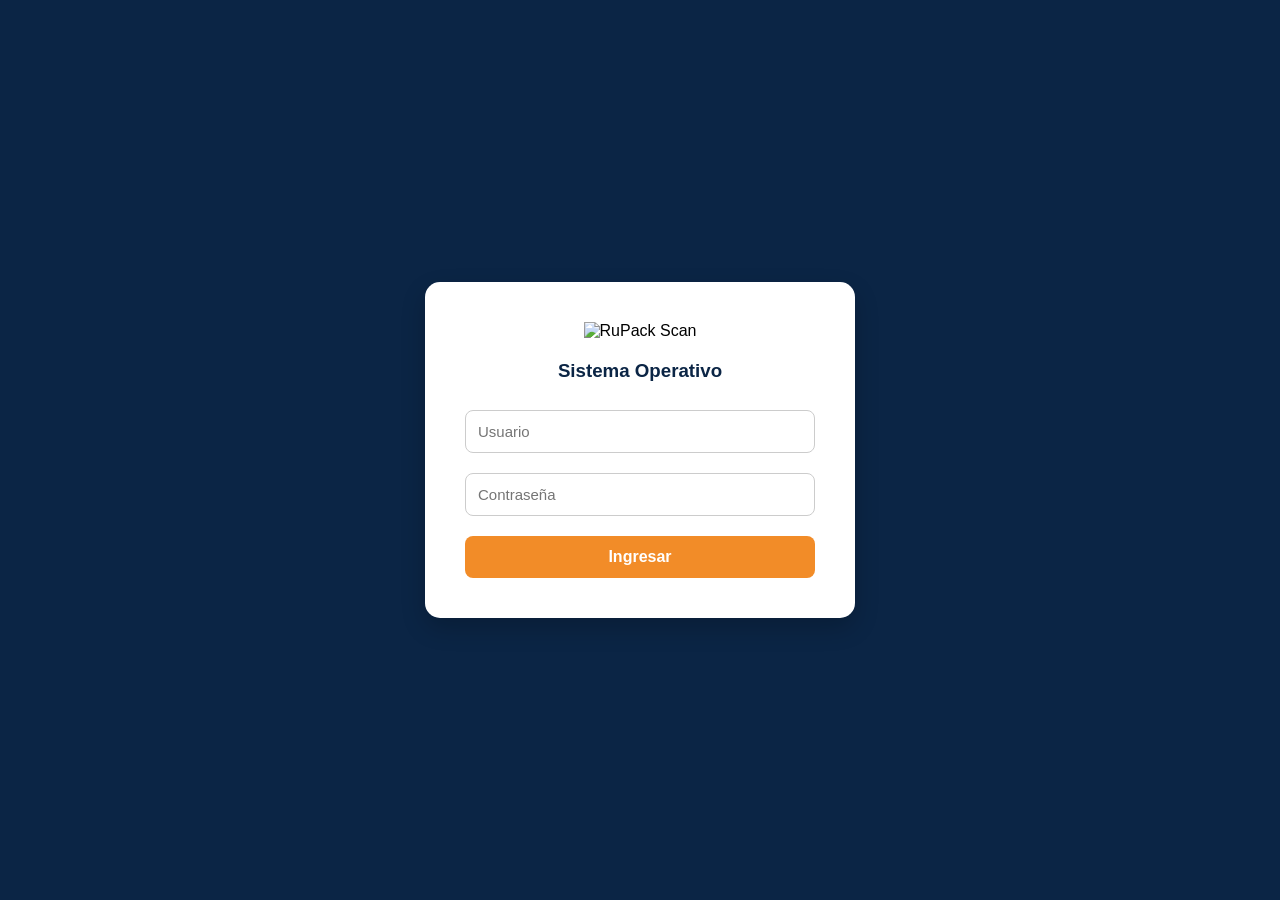
==== acceso-rp.html @ 5d5765ef "Agregando sistema RuPack Scan y API" ====
<!DOCTYPE html>
<html lang="es">
<head>
    <meta charset="UTF-8">
    <meta name="viewport" content="width=device-width, initial-scale=1.0">
    <title>RuPack - Acceso</title>
    <style>
        body { font-family: 'Inter', sans-serif; background: #0b2545; display: flex; justify-content: center; align-items: center; height: 100vh; margin: 0; }
        .login-box { background: white; padding: 40px; border-radius: 15px; width: 90%; max-width: 350px; text-align: center; box-shadow: 0 10px 25px rgba(0,0,0,0.2); }
        .login-box img { max-width: 160px; margin-bottom: 20px; }
        input { width: 100%; padding: 12px; margin: 10px 0; border: 1px solid #ccc; border-radius: 8px; box-sizing: border-box; font-size: 15px; }
        button { width: 100%; padding: 12px; background: #f28c28; color: white; border: none; border-radius: 8px; font-weight: bold; font-size: 16px; cursor: pointer; margin-top: 10px; }
        .error { color: #dc3545; font-size: 14px; margin-top: 15px; display: none; font-weight: bold; }
    </style>
</head>
<body>
    <div class="login-box">
        <img src="./img/Logo_rupack.png" alt="RuPack Scan">
        <h3 style="color: #0b2545; margin-top: 0;">Sistema Operativo</h3>
        <input type="text" id="user" placeholder="Usuario">
        <input type="password" id="pass" placeholder="Contraseña">
        <button onclick="login()">Ingresar</button>
        <div id="error-msg" class="error">Usuario o contraseña incorrectos</div>
    </div>
    <script>
        function login() {
            const u = document.getElementById('user').value;
            const p = document.getElementById('pass').value;
            fetch('/api/auth.php?action=login', {
                method: 'POST',
                headers: {'Content-Type': 'application/json'},
                body: JSON.stringify({username: u, password: p})
            }).then(r => r.json()).then(data => {
                if(data.status === 'success') {
                    localStorage.setItem('rup_depot_id', data.user.depot_id);
                    window.location.href = 'escaner.html';
                } else {
                    document.getElementById('error-msg').style.display = 'block';
                }
            });
        }
    </script>
</body>
</html>
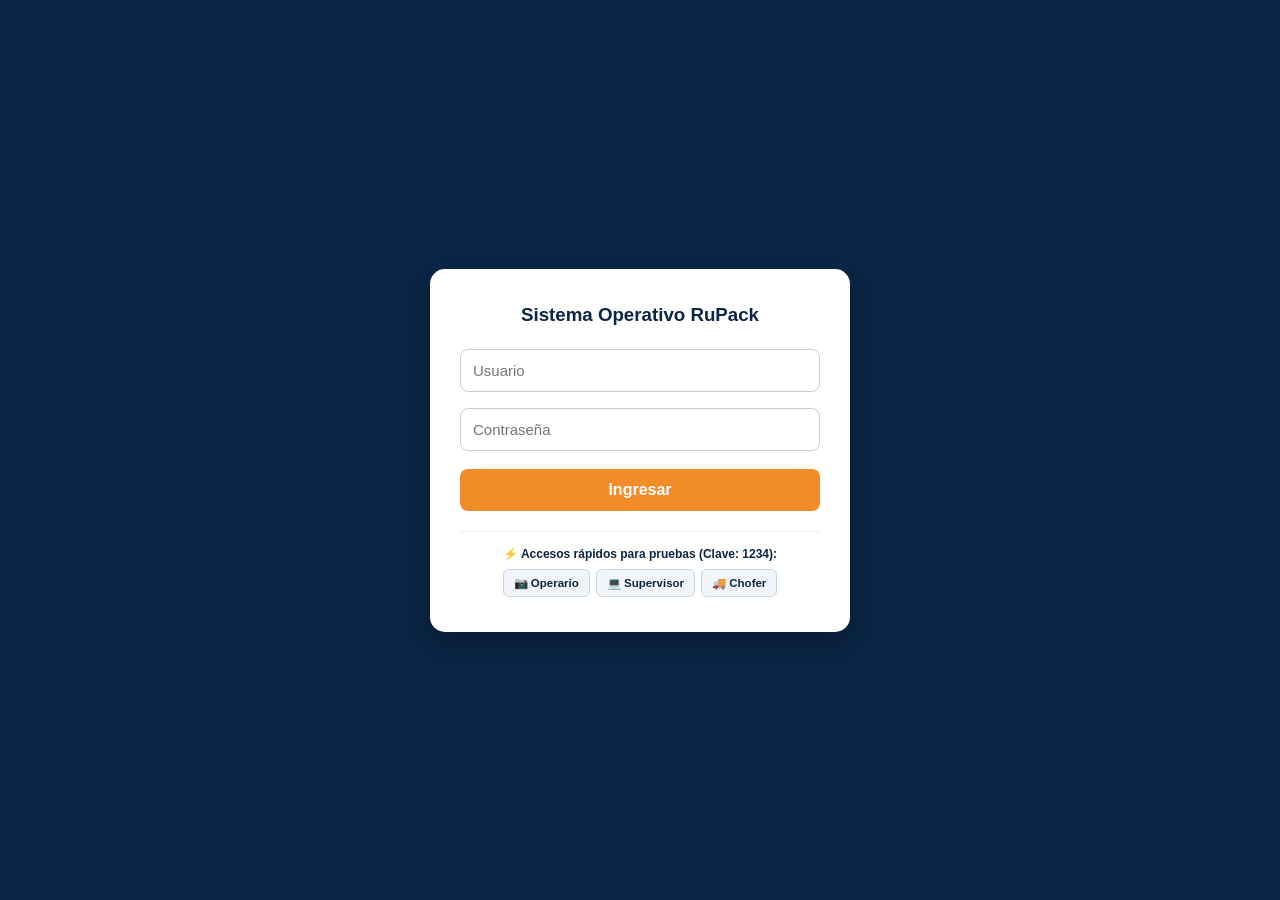
==== commit 829babb0: "sistema completo y arreglado; escanes, localidad, login y system" ====
--- a/acceso-rp.html
+++ b/acceso-rp.html
@@ -5,40 +5,109 @@
     <meta name="viewport" content="width=device-width, initial-scale=1.0">
     <title>RuPack - Acceso</title>
     <style>
-        body { font-family: 'Inter', sans-serif; background: #0b2545; display: flex; justify-content: center; align-items: center; height: 100vh; margin: 0; }
-        .login-box { background: white; padding: 40px; border-radius: 15px; width: 90%; max-width: 350px; text-align: center; box-shadow: 0 10px 25px rgba(0,0,0,0.2); }
-        .login-box img { max-width: 160px; margin-bottom: 20px; }
-        input { width: 100%; padding: 12px; margin: 10px 0; border: 1px solid #ccc; border-radius: 8px; box-sizing: border-box; font-size: 15px; }
-        button { width: 100%; padding: 12px; background: #f28c28; color: white; border: none; border-radius: 8px; font-weight: bold; font-size: 16px; cursor: pointer; margin-top: 10px; }
-        .error { color: #dc3545; font-size: 14px; margin-top: 15px; display: none; font-weight: bold; }
+        body { font-family: 'Inter', Arial, sans-serif; background: #0b2545; display: flex; justify-content: center; align-items: center; min-height: 100vh; margin: 0; padding: 15px; box-sizing: border-box; }
+        .login-box { background: white; padding: 35px 30px; border-radius: 15px; width: 100%; max-width: 360px; text-align: center; box-shadow: 0 10px 25px rgba(0,0,0,0.25); }
+        .login-box img { max-width: 150px; margin-bottom: 15px; }
+        input { width: 100%; padding: 12px; margin: 8px 0; border: 1px solid #ccc; border-radius: 8px; box-sizing: border-box; font-size: 15px; outline: none; }
+        input:focus { border-color: #f28c28; }
+        button.btn-main { width: 100%; padding: 12px; background: #f28c28; color: white; border: none; border-radius: 8px; font-weight: bold; font-size: 16px; cursor: pointer; margin-top: 10px; transition: background 0.2s; }
+        button.btn-main:hover { background: #e07b22; }
+        button.btn-main:disabled { background: #ccc; cursor: not-allowed; }
+        .error { color: #dc3545; font-size: 13px; margin-top: 15px; display: none; font-weight: bold; background: #f8d7da; padding: 10px; border-radius: 6px; }
+        .quick-roles { margin-top: 20px; padding-top: 15px; border-top: 1px solid #eee; text-align: left; font-size: 12px; color: #666; }
+        .quick-roles p { margin: 0 0 8px 0; font-weight: bold; color: #0b2545; text-align: center; }
+        .role-chips { display: flex; gap: 6px; justify-content: center; flex-wrap: wrap; }
+        .chip { background: #f1f5f9; border: 1px solid #cbd5e1; padding: 6px 10px; border-radius: 6px; font-size: 11.5px; cursor: pointer; font-weight: 600; color: #0b2545; }
+        .chip:hover { background: #e2e8f0; }
     </style>
 </head>
 <body>
     <div class="login-box">
-        <img src="./img/Logo_rupack.png" alt="RuPack Scan">
-        <h3 style="color: #0b2545; margin-top: 0;">Sistema Operativo</h3>
+        <img src="./img/Logo_rupack.png" alt="RuPack Scan" onerror="this.style.display='none'">
+        <h3 style="color: #0b2545; margin-top: 0; margin-bottom: 15px;">Sistema Operativo RuPack</h3>
         <input type="text" id="user" placeholder="Usuario">
         <input type="password" id="pass" placeholder="Contraseña">
-        <button onclick="login()">Ingresar</button>
-        <div id="error-msg" class="error">Usuario o contraseña incorrectos</div>
+        <button id="btnLogin" class="btn-main" onclick="login()">Ingresar</button>
+        <div id="error-msg" class="error"></div>
+
+        <div class="quick-roles">
+            <p>⚡ Accesos rápidos para pruebas (Clave: 1234):</p>
+            <div class="role-chips">
+                <span class="chip" onclick="autocompletar('juan.operario','1234')">📷 Operario</span>
+                <span class="chip" onclick="autocompletar('pablo.supervisor','1234')">💻 Supervisor</span>
+                <span class="chip" onclick="autocompletar('martin.chofer','1234')">🚚 Chofer</span>
+            </div>
+        </div>
     </div>
     <script>
+        function autocompletar(u, p) {
+            document.getElementById('user').value = u;
+            document.getElementById('pass').value = p;
+            login();
+        }
+
         function login() {
-            const u = document.getElementById('user').value;
-            const p = document.getElementById('pass').value;
+            const u = document.getElementById('user').value.trim();
+            const p = document.getElementById('pass').value.trim();
+            const errBox = document.getElementById('error-msg');
+            const btn = document.getElementById('btnLogin');
+
+            errBox.style.display = 'none';
+
+            if (!u || !p) {
+                errBox.innerText = 'Completá tu usuario y contraseña.';
+                errBox.style.display = 'block';
+                return;
+            }
+
+            btn.disabled = true;
+            btn.innerText = 'Verificando...';
+
             fetch('/api/auth.php?action=login', {
                 method: 'POST',
                 headers: {'Content-Type': 'application/json'},
                 body: JSON.stringify({username: u, password: p})
-            }).then(r => r.json()).then(data => {
-                if(data.status === 'success') {
-                    localStorage.setItem('rup_depot_id', data.user.depot_id);
-                    window.location.href = 'escaner.html';
+            })
+            .then(async r => {
+                const text = await r.text();
+                try {
+                    return JSON.parse(text);
+                } catch (e) {
+                    throw new Error('Error en servidor: ' + text.substring(0, 100));
+                }
+            })
+            .then(data => {
+                if (data.status === 'success') {
+                    localStorage.setItem('rup_depot_id', data.user.depot_id || 1);
+                    localStorage.setItem('rup_username', data.user.username);
+                    localStorage.setItem('rup_role', data.user.role);
+
+                    const role = (data.user.role || '').toLowerCase();
+                    if (role === 'supervisor' || role === 'admin' || u.includes('supervisor')) {
+                        window.location.href = 'supervisor.html';
+                    } else if (role === 'chofer' || u.includes('chofer')) {
+                        window.location.href = 'chofer.html';
+                    } else {
+                        window.location.href = 'escaner.html';
+                    }
                 } else {
-                    document.getElementById('error-msg').style.display = 'block';
+                    errBox.innerText = data.message || 'Usuario o contraseña incorrectos';
+                    errBox.style.display = 'block';
                 }
+            })
+            .catch(err => {
+                errBox.innerText = 'Error de conexión: ' + err.message;
+                errBox.style.display = 'block';
+            })
+            .finally(() => {
+                btn.disabled = false;
+                btn.innerText = 'Ingresar';
             });
         }
+
+        document.getElementById('pass').addEventListener('keypress', function(e) {
+            if (e.key === 'Enter') login();
+        });
     </script>
 </body>
 </html>
